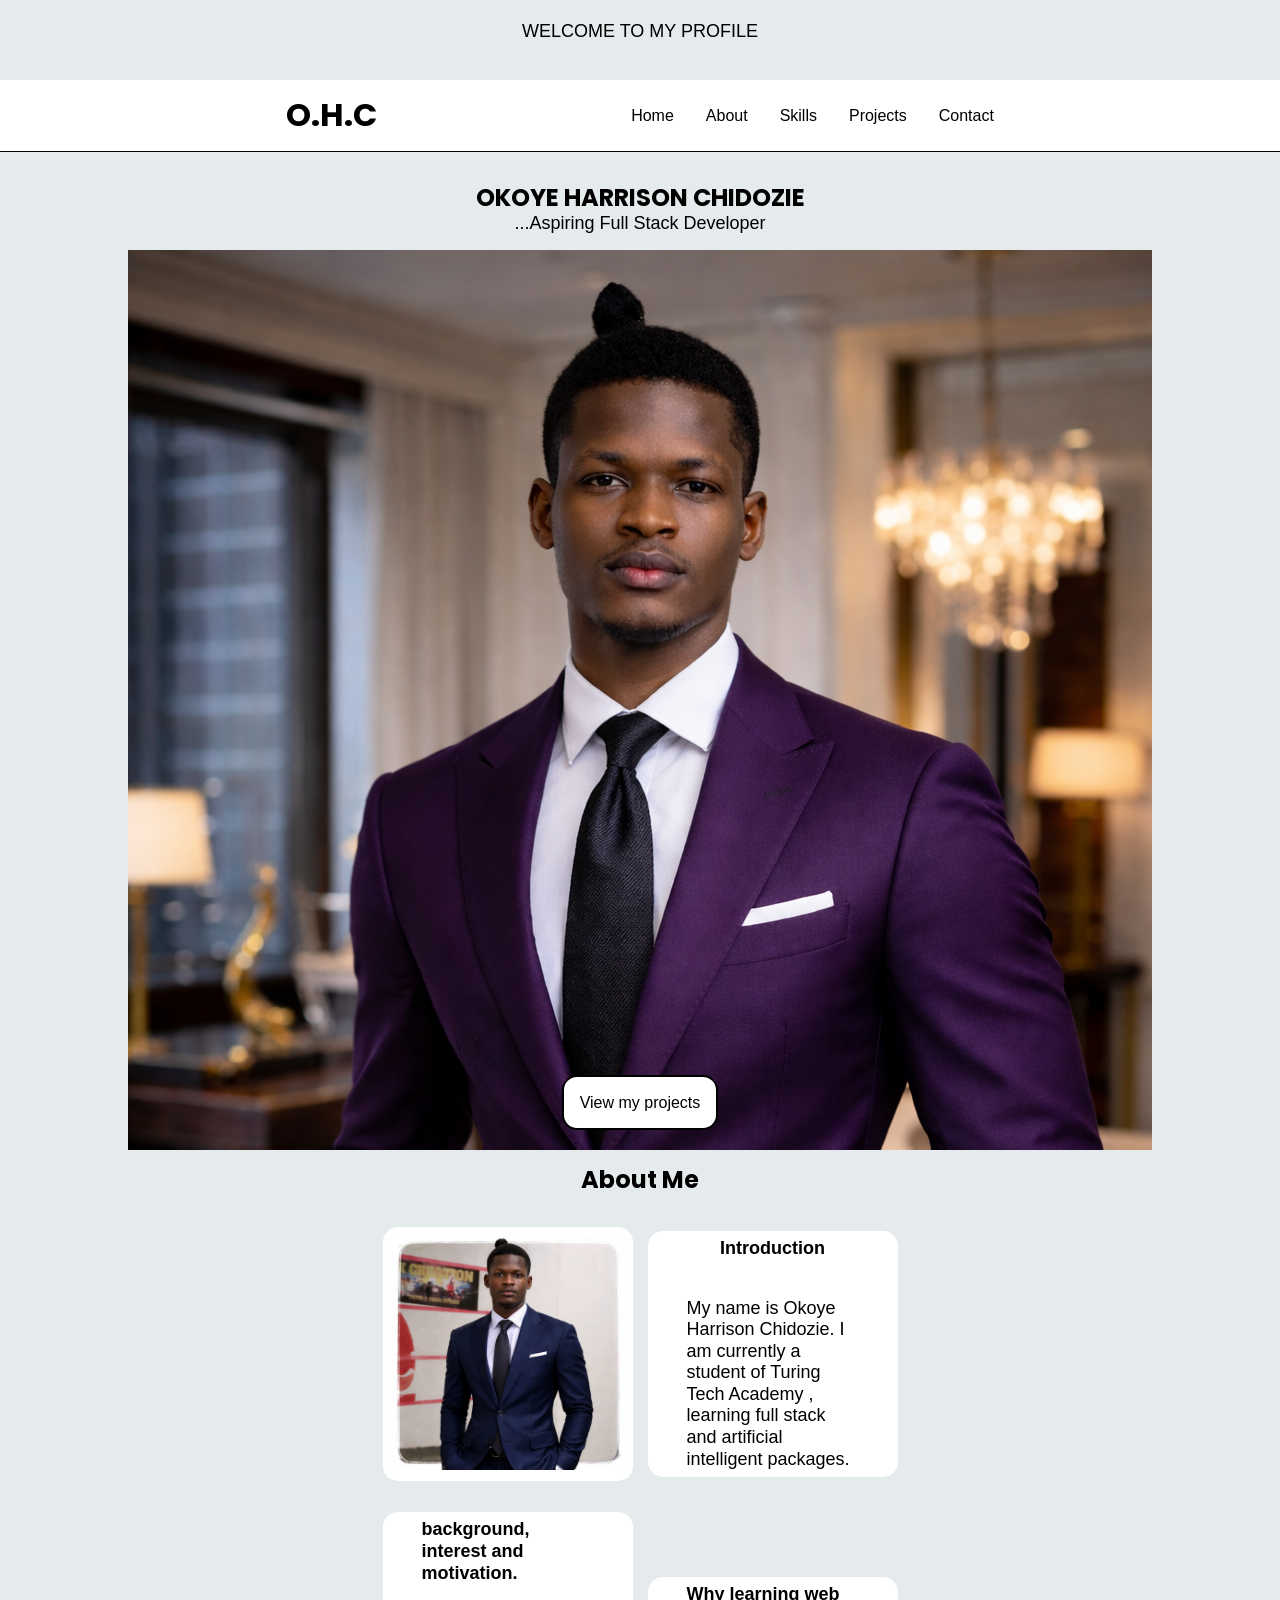
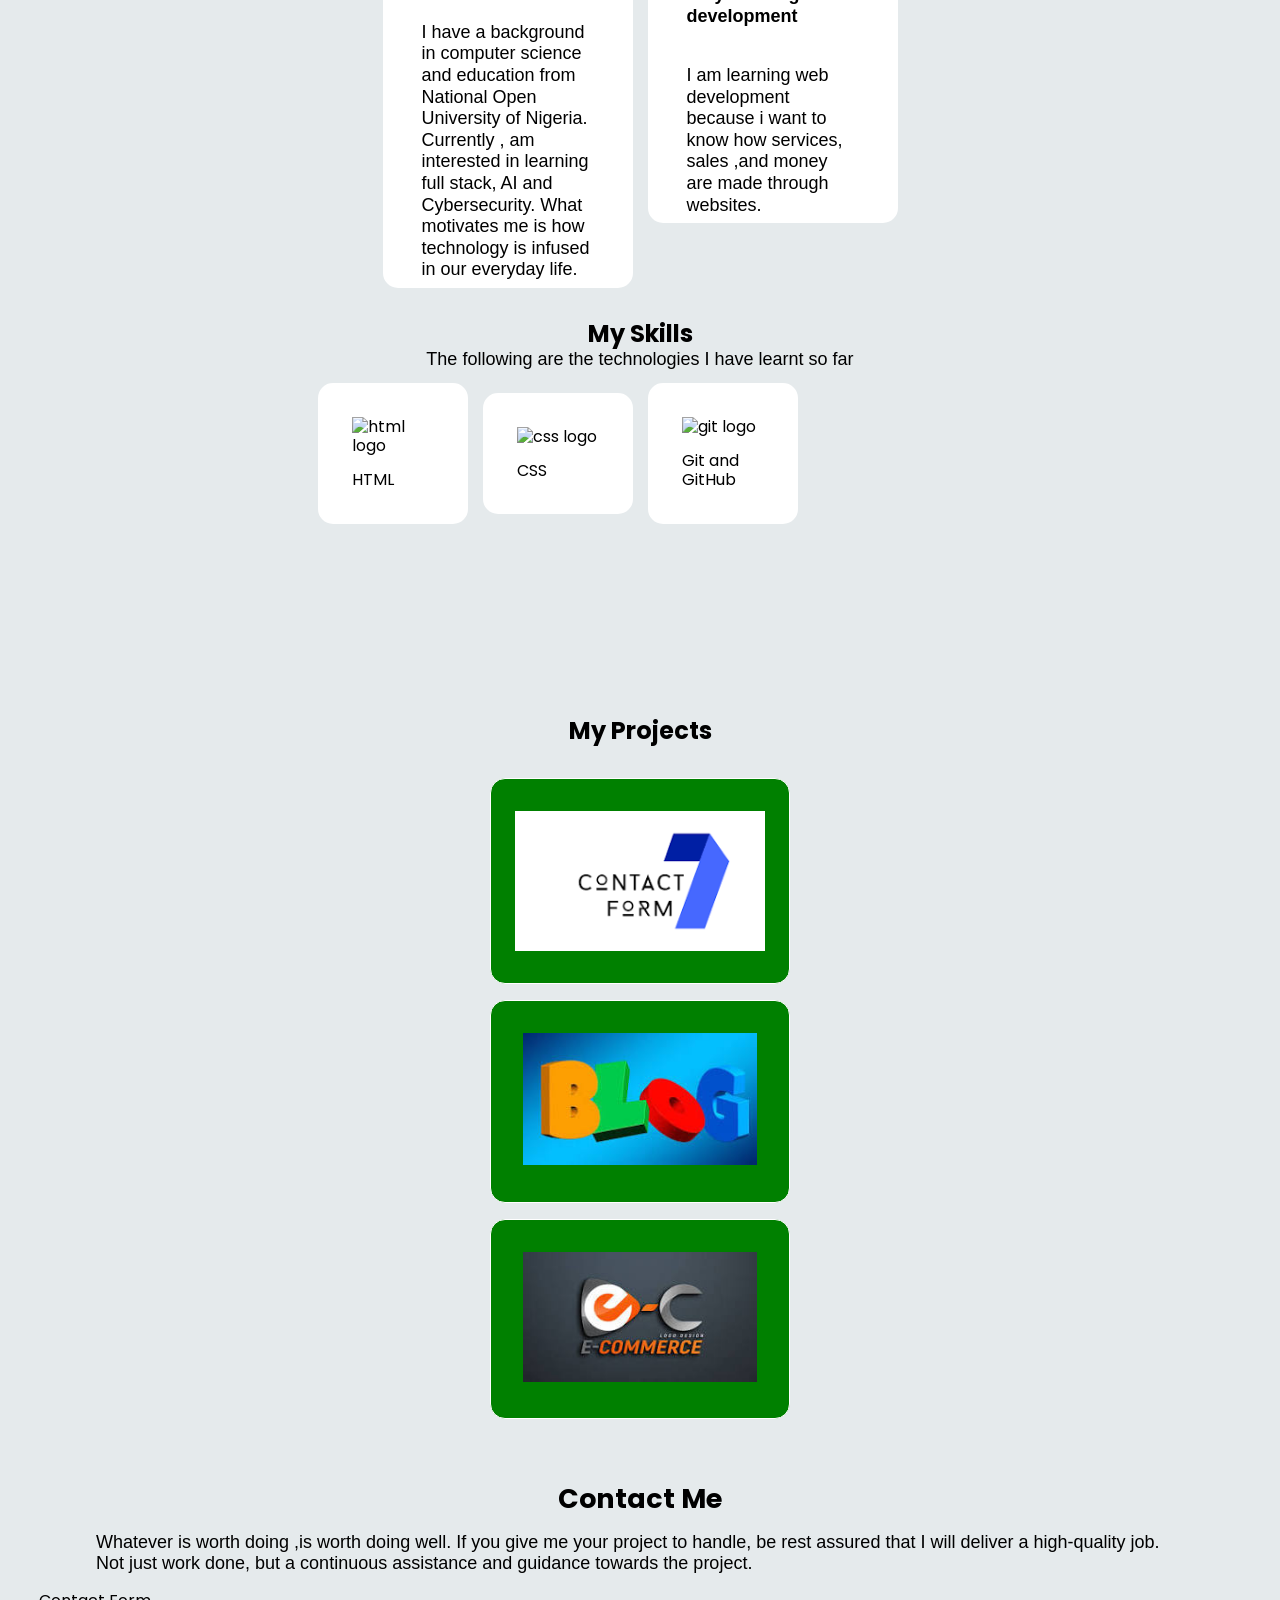
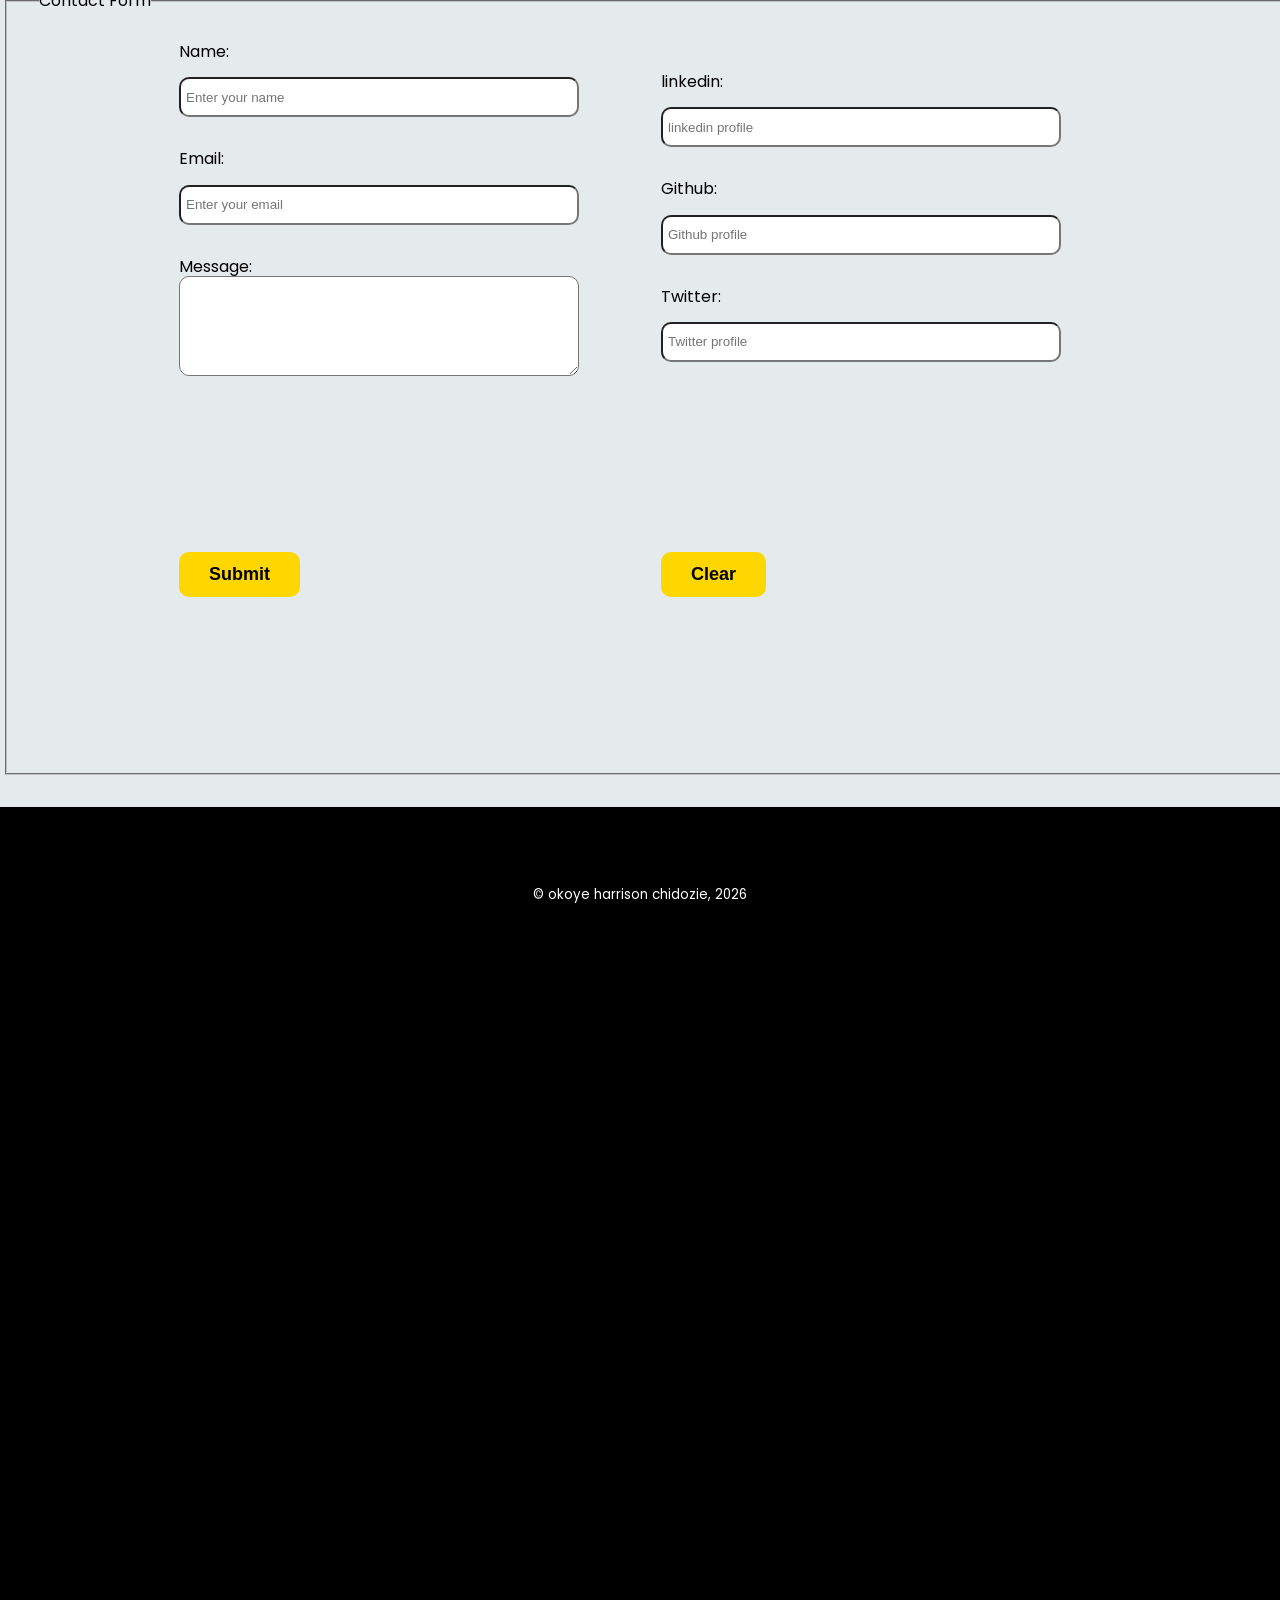
==== index.html @ e254c30d "Made some changes" ====
<!DOCTYPE html>
<html lang="en">
<head>
    <meta charset="UTF-8">
    <meta name="viewport" content="width=device-width, initial-scale=1.0">
    <title>My Portfolio Site.</title>
    <link rel="stylesheet" href="https://cdnjs.cloudflare.com/ajax/libs/font-awesome/6.5.0/css/all.min.css">
    <link rel="stylesheet" href="./css/style.css">

    <link rel="preconnect" href="https://fonts.googleapis.com">
<link rel="preconnect" href="https://fonts.gstatic.com" crossorigin>
<link href="https://fonts.googleapis.com/css2?family=Poppins:wght@300;400;500;600;700&display=swap" rel="stylesheet">
</head>

<body>
    
    <div class="body"> <p> WELCOME TO MY PROFILE</p> </div>
    
    <!---header -->

    <header>
        
    <nav class="navbar">
        <h1 class="logo">O.H.C</h1>

        <input type="checkbox" id="menu-toggle">

        <label for="menu-toggle" class="hamburger">
            &#9776;
        </label>

        <ul class="nav-links">
            <li><a href="#home">Home</a></li>
            <li><a href="#about">About</a></li>
            <li><a href="#skills">Skills</a></li>
            <li><a href="#projects">Projects</a></li>
            <li><a href="#contact">Contact</a></li>
        </ul>
    </nav>
</header>
        
    
    
    


    <!---main section begins-->
    <main>
    <section id="home" class="hero">

        <div class="intro">
        <h2>OKOYE HARRISON CHIDOZIE</h2>
        <p>...Aspiring Full Stack Developer</p>
        </div>

        <div class="hero-image">
        <img src="images/profile.png" alt="my profile picture">
        <a href="#projects">View my projects</a>
        </div>
    </section>

    <!--About section begins-->
    <section id="about" class="about">

        <h2>About Me</h2>

        <div class="container">

            <div img>
        <img src="images/my-picture.png" alt="Profile picture of Okoye Harrison Chidozie">
        </div>

        <div Introduction>
        <p><strong>Introduction</strong><br>
       My name is Okoye Harrison Chidozie.
            I am currently a student of Turing Tech Academy , learning full stack and artificial
            intelligent packages.
        </p>
        </div>

        <div Background, interest and motivation>
        <p><strong>background, interest and motivation.</strong> <br>
             I have a background in computer science and education from National Open University of Nigeria.<br>
            Currently , am interested in learning full stack, AI and Cybersecurity. 
            What motivates me is how technology is infused in our everyday life.
        </p>
        </div>

        <div Why learning web development>
        <p><strong>Why learning web development</strong><br>
             I am learning web development because i want to know how services, sales ,and money
            are made through websites.
        </p>
        </div>

        </div>
    </section>
    <!--About section ends-->


    <!--Skills Section begins-->
    <section id="skills" class="cards">

        <h2>My Skills</h2>
        <p>The following are the technologies I have learnt so far</p>
        <div class="cards-content">
            
                <div>
                    <img src="images/html.png" alt="html logo">

                <li>HTML</li>
                </div>

                <div>
                    <img src="images/css.png" alt="css logo">
                <li>CSS</li>
                </div>

                <div>
                    <img src="images/git.png" alt="git logo">
                <li>Git and GitHub</li>
                </div>
           
           </div>
        
    </section>
     <!--Skills Section ends-->

    <!--Project Section begins-->
    <section id="projects" class="projects">
    <h2>My Projects</h2>

    <div class="project-container">
        
        <div class="project-container1">
        <img src="images/project1.png">

    <div class="overlay">
        
        <h3>Contact form</h3>
        <p>I built a simple contact form using HTML . It is used to receive data from 
            people.
        </p>
        <a href="contact-form.html">click to view</a>
    </div>
    </div>

    <div class="project-container2">
        <img src="images/project2.jpg">

    <div class="overlay">
        <h3>Blog post</h3>
        <p>I built a blog post. It is used to display daily public information and
            updates from the organization.
            <a href="group-project.html">Click to view</a>
        </p>
    </div>
    </div>

    <div class="project-container3">
        <img src="images/project3.jpg">

    <div class="overlay">
        <h3>E-commerce website.</h3>
        <p>This project is under construction and when finished, it will serve as a
             marketing platform where companies will display their goods and services.</p>
        </div>

        </div>
        </div>
</section>
<!--Projects Section ends-->


<!--Contact section begins.-->
<section id="contact">
    <div class="contact-intro">
    <h2> Contact Me</h2>
    <p>Whatever is worth doing ,is worth doing well. 
        If you give me your project to handle, be rest assured that I will deliver a 
        high-quality job. Not just work done, but a continuous assistance and guidance towards the project.
    </p>
    </div>

    <form>
        <fieldset id="field">
            
            <legend>Contact Form</legend>

            <div class="form-info">
            
            <div>
            <label for="name">
                Name:<input type="text" id="name" name="name" placeholder="Enter your name" required >
            </label>
            </div>

            <div>
            <label for="email">
                Email:<input type="email" id="email" name="email" placeholder="Enter your email" required >
            </label>
            </div>

            <div>
            <label for="message">
                Message:<textarea id="message" name="message" placeholder=" Enter your message here" required rows="5" cols="35">

                </textarea>
            </label>
            </div>

            </div>

            <div class="social-link">

            <div>
                <label for="linkedin">linkedin:
                    <input type="text" id="linkedin" name="linkedin" placeholder="linkedin profile" >
                    
                </label>
            </div>
            
            <div>
                <label for="github">Github:
                    <input type="text" id="github" name="github" placeholder="Github profile"
                    >

                </label>
            </div>

             
            <div>
                <label for="twitter">Twitter:
                    <input type="text" id="twitter" name="github" placeholder="Twitter profile"
                    >

                </label>
            </div>

            </div>

            <div>
            <button class="btn1" type="submit">Submit</button>
            
             </div>

             <div>
            <button class="btn2" type="reset">Clear</button>
             </div>
            
           

            
        

        </fieldset>
       
    </form>
</section>
<!--Contact section ends-->
</main>


<!--footer section begins-->
<section id="footer">
<footer>
    <div class="my-footer">
    <small>&copy; okoye harrison chidozie, 2026</small>
    </div>


</footer>
</section>
<!--footer ends-->

</body>
</html>
---- css/style.css ----
*{
    margin: 0px;
    padding: 0px;
    box-sizing: border-box;
}

/* Body section design start*/

body{
    font-family: 'Poppins', sans-serif;
    background-color: #e5eaec;
    font-size: 16px;
    line-height: 1.2;
}

h1, h2, h3{
    font-family: 'Poppins', sans-serif;
}
h1, h2, h3{
    font-family: 'Poppins', sans-serif;
}

p, a, button, input{
    font-family: 'Inter', sans-serif;
}

.body > p{
    display: flex;
    justify-content: center;
    background-color: ;
    height: 1rem;
    padding: 2rem;
    color: black;
    }
    /* Body section design ends*/



    /* Header section design start*/
    header{
        display: flex;
        width: 100%;
        height: 4.5rem;
        border-bottom: 1px solid black;
        margin-top: 1rem;
        position: sticky;
        top: 0;
        z-index: 20;
        
    }

    .navbar {
    display: flex;
    justify-content: space-between;
    align-items: center;
    padding: 1rem 2rem;
    position: relative;
}

.logo {
    font-size: 2rem;
    font-weight: bold;
}

.nav-links {
    display: flex;
    list-style: none;
    gap: 2rem;
    
}

.nav-links :hover{
    scale: 1.2;
    color: blue;
}

.nav-links a {
    text-decoration: none;
    color: black;
}

/* Hide checkbox */
#menu-toggle {
    display: none;
}

/* Hamburger icon */
.hamburger {
    display: none;
    font-size: 2rem;
    cursor: pointer;
}

/* Mobile */
@media (max-width: 768px) {

    .hamburger {
        display: block;
    }

    .nav-links {
        display: none;
        flex-direction: column;
        position: absolute;
        top: 100%;
        right: 0;
        width: 200px;
        background-color: white;
        padding: 1rem;
        border: 1px solid #ccc;
    }

    #menu-toggle:checked ~ .nav-links {
        display: flex;
    }
}

    .navbar div{
        font-weight: 800;

    }


    /* Header section design ends*/



     /* Nav section design start*/

    .navbar{
        width: 100%;
        height: 100%;
        display: flex;
        justify-content: space-evenly;
        background-color: white;

    }

    

    .navbar > a{
        color: black;
        margin-top: 1.5rem;
        text-decoration: none;
    }

    .navbar > div{
        margin-top: 1rem;
        padding-right: 2.5rem;
        color: black;
        
    }
    /* Nav section design ends*/


    /* Hero section design start*/

.hero{
    display: grid;
    margin-top: 2rem;

}

.intro{
    display: flex;
    flex-direction: column;
    align-items: center;
    
}

.hero-image{
    position: relative;
    display: flex;
    flex-direction: column;
    align-items: center;
    margin-top: 1rem;
}


.hero-image a{
    position: absolute;
    bottom: 20px;


    text-decoration: none;
    margin-top: 1rem;
    border: 2px solid black;
    padding: 1rem;
    border-radius: 15px;
    background-color:white;
    color: black;
    box-shadow: 10px;

}

 /* Hero section design ends*/



/* About section design start*/

.about{
    display: grid;
    margin: 1rem 5rem;
}

.container{
    display: grid;
    margin-top: 1rem;
    gap: 15px;
    grid-template-columns: repeat(2,250px);
    grid-template-rows: repeat(3,px);
    justify-content: center;
    
    
}

.about h2{
    text-align: center;
}



.container div{
    background-color: white;
    color: black;
    margin-top: 1rem;
    padding: 5px;
    border: 2px solid white;
    border-radius: 15px;
}


.container div img{
    width: 100%;
    height: 100%;
    object-fit: cover;
}


.container div:nth-child(Introduction){
    grid-column: 2 / 3;
    grid-row: 1 / 2;
}

.container div:nth-child(Background,interest and motivation){
    grid-column: 2 / 3;
    grid-row: 2 / 3;

}
.container div:nth-child(Why learning web development){
    grid-column: 2 / 3;
    grid-row: 3 / 4;

}
/* About section design ends*/



/* cards for my skills start here. */

.cards{
    display: grid;
    
    justify-content: center;
}

.cards h2{
    display:flex;
    justify-content: center;
    margin-top: 1rem;

}

.cards p{
    display: flex;
    justify-content: center;
    color: black;

}

.cards-content{
    display: grid;
    gap: 15px;
    list-style: none;
    grid-template-columns: repeat(4,150px);
    grid-template-rows: repeat(2,150px);

}

.cards-content div{
    display: grid;
    gap: 15px;
    background-color: white;
    color: black;
    margin-top: 1rem;
    padding: 2rem;
    border: 2px solid white;
    border-radius: 15px;
}

.cards-content div:hover{
    scale: 1.2;
    background-color: black;
    color: yellow;
}

.cards-content div:nth-child(html){
    grid-column: 1 / 2;
    grid-row: 1 / 2;
}
.cards-content div:nth-child(CSS){
    grid-column: 2 / 3;
    grid-row: 1 / 2;
}
.cards-content div:nth-child(Git and GitHub){
    grid-column: 3 / 4;
    grid-row: 1 / 2;
}
/* cards for my skills ends here. */


/* project showcase design start*/

.projects{
    display: grid;
    margin-top: 1rem;
    
    padding-top: 1rem;
}

.project-container{
    display: grid;
    margin-bottom: 1rem;
    padding: 1rem;
    align-items: center;
    justify-content: center;
}

/* project 1 design starts here */

.project-container1{
    display: grid;
    position: relative;
    width: 300px;
    margin-top: 1rem;
    gap: 15px;
    grid-template-columns: repeat(auto-fit,minmax(250px,1fr));
    justify-content: center;
    
    
}

.project-container img{
    width: 100%;
}

.overlay{
    position: absolute;
    top: 0;
    left: 0;
    width: 100%;
    height: 100%;
    background-color: rgba(0, 0, 0, 0.6);
    color: white;
    display: flex;
    flex-direction: column;
    justify-content: center;
    align-items: center;
}
.project-container1 img{
    background: rgba(0, 0, 0,0.5);
}


.overlay{
    opacity: 0;
    transition: 0.3sec ease-in-out 2s;
}

.project-container1:hover .overlay{
    opacity: 1;
}
/* project 1 design stops here */


/* project 2 design starts here */
.project-container2{
    
    width: 300px;
    position: relative;
    margin-top: 1rem;
    gap: 15px;
    justify-content: center;
    
}

.project-container img{
    width: 100%;
}

.overlay{
    position: absolute;
    top: 0;
    left: 0;
    width: 100%;
    height: 100%;
    background-color: rgba(0, 0, 0, 0.6);
    color: white;
    display: flex;
    flex-direction: column;
    justify-content: center;
    align-items: center;
}
.project-container2 img{
    background: rgba(0, 0, 0,0.5);
}


.overlay{
    opacity: 0;
    transition: 0.2sec;
}

.project-container2:hover .overlay{
    opacity: 1;
}
/* project 2 design stops here */


/* project 3 design starts here */
.project-container3{
    
    width: 300px;
    position: relative;
    margin-top: 1rem;
    gap: 15px;
    grid-template-columns: repeat(auto-fit,minmax(250px,1fr));
    justify-content: center;
    
}

.project-container img{
    width: 100%;
}

.overlay{
    position: absolute;
    top: 0;
    left: 0;
    width: 100%;
    height: 100%;
    background-color: rgba(0, 0, 0, 0.6);
    color: white;
    display: flex;
    flex-direction: column;
    justify-content: center;
    align-items: center;
}
.project-container3 img{
    background: rgba(0, 0, 0,0.5);
}


.overlay{
    opacity: 0;
    transition: 0.2sec;
}

.project-container3:hover .overlay{
    opacity: 1;
}
/* project 3 design stops here */



.projects h2{
    text-align: center;
}



.project-container div{
    background-color: green;
    color: black;
    margin-top: 1rem;
    padding: 2rem;
    border: 1px solid white;
    border-radius: 15px;
    gap: 10px;
}

.project-container div a{
    
    text-decoration: none;
    border: 1px solid black;
    padding: 2px;
    border-radius: 10px;
    color: blue;
    
}

.project-container div:nth-child(Contact form)
{
    grid-column: 2 / 3;
    grid-row: 1 / 2;
}

.project-container div:nth-child(Blog post)
{
    grid-column: 2 / 3;
    grid-row: 2 / 3;

}
.project-container div:nth-child(E-commerce website)
{
    grid-column: 2 / 3;
    grid-row: 3 / 4;

}

/* project showcase design ends */


/* Contact section design start*/

#contact{
    display: grid;
    width: auto;
    
    color: black;
    margin-top: 1rem;
    
}

.contact-intro{
    display: flex;
    flex-direction: column;
    justify-content: center;
    align-items: center;
    margin-top: 1rem;
    
}
.contact-intro,p{
    display: flex;
    flex-direction: column;
    justify-content: center;
    align-items: center;
    gap: 1rem;
    padding: 0rem 2rem;
    font-size: large;
}

/* Contact section design ends*/



/* form section design start*/

#field{
    display: grid;
    grid-template-columns: repeat(2,450px);
    grid-template-rows: repeat(2,1fr);
    width: 100%;
    margin: 1rem 2rem;
    padding: 2rem;
    gap: 2rem;
}



.form-info{
    display: flex;
    flex-direction: column;
    gap: 2rem;
    
}

.form-info input{
    width: 400px;
    height: 40px;
    border-radius: 10px;
    padding: 0px 5px;
    margin-top: 1rem;
    display:block;
}

.social-link input{
    width: 400px;
    height: 40px;
    border-radius: 10px;
    padding: 0px 5px;
    margin-top: 1rem;
    display:block;
}


textarea{
    width: 400px; 
    height: 100px;
    border-radius: 10px;
    padding: 0px 5px;
    display: block;
}



.btn1{
    
    background-color: gold;
    color: black;
    font-size: 18px;
    font-weight: bold;
    padding: 12px 30px;
    border: none;
    border-radius: 10px;
    cursor: pointer;
    transition: 0.3s ease;
}
    
    

.btn1:hover{
    
    
    background-color: black;
    color: gold;
    transform: scale(1.05);

    
}



.btn2{
    
    background-color: gold;
    color: black;
    font-size: 18px;
    font-weight: bold;
    padding: 12px 30px;
    border: none;
    border-radius: 10px;
    cursor: pointer;
    transition: 0.3s ease;
}
    
    

.btn2:hover{
    
    
    background-color: black;
    color: gold;
    transform: scale(1.05);

    
}




.social-link{
    display: flex;
    flex-direction: column;
    gap: 2rem;
    margin-top: 1rem;
}

.social-link input{
    width: 400px;
    height: 40px;
    border-radius: 10px;
    padding: 0px 5px;
}

/* form section design ends*/

#footer{
    height: 100%;
    margin: 2rem 0px;
    background-color: black;
    width: 100vw;
    
}

.my-footer{
    width: 100vw;
    padding: 5rem;
    height: 30vh;
    color: white;
    display: flex;
    justify-content: center;
}



/* Media Query design start*/


/* mobile first */
.hero-image{
    width: 100%;
    height: 100vh;
    overflow: hidden;
    
}

.about{
    display: flex;
    flex-direction: column;
    align-items: center;
    justify-content: center;
}

.container{
    display: flex;
    flex-direction: column;
    justify-content: center;
    align-items: center;
}

.cards{
    display: flex;
    flex-direction: column;
    justify-content: center;
    align-items: center;
}

.cards-content{
    display: flex;
    flex-direction: column;
    justify-content: center;
    align-items: center;
}

.contact-intro{
    display: flex;
    flex-direction: column;
    justify-content: center;
    align-items: center;
    margin: 1rem 2rem;
}

#field{
    display: flex;
    flex-direction: column;
    justify-content: center;
    align-items: center;
}

.hero-image{
    position: relative;
    display: flex;
    flex-direction: column;
    align-items: center;
    margin-top: 1rem;
}


.hero-image a{
    position: absolute;
    bottom: 20px;

}

.hero-image a:hover{
    background-color: gold;
    color: black;
    transform: scale(1.1);
}


#footer{
    width: 100%;
    height: 100vh;
}



@media (min-width:320px){

}


@media (min-width:768px){

    .container{
    display: grid;
    align-items: center;
    gap: 15px;
    padding: 0rem 5rem;
}

.cards-content{
    display: grid;
    align-items: center;
}

.project-container{
    display: grid;
    align-items: center;
}

#field{
    display: grid;
    align-items: center;
    margin: 0px 5px;
}

}


@media (min-width:1024px){

        .container{
    display: grid;
    align-items: center;
}

.cards-content{
    display: grid;
    align-items: center;
}

.project-container{
    display: grid;
    align-items: center;
}

}

/* Media Query design ends*/
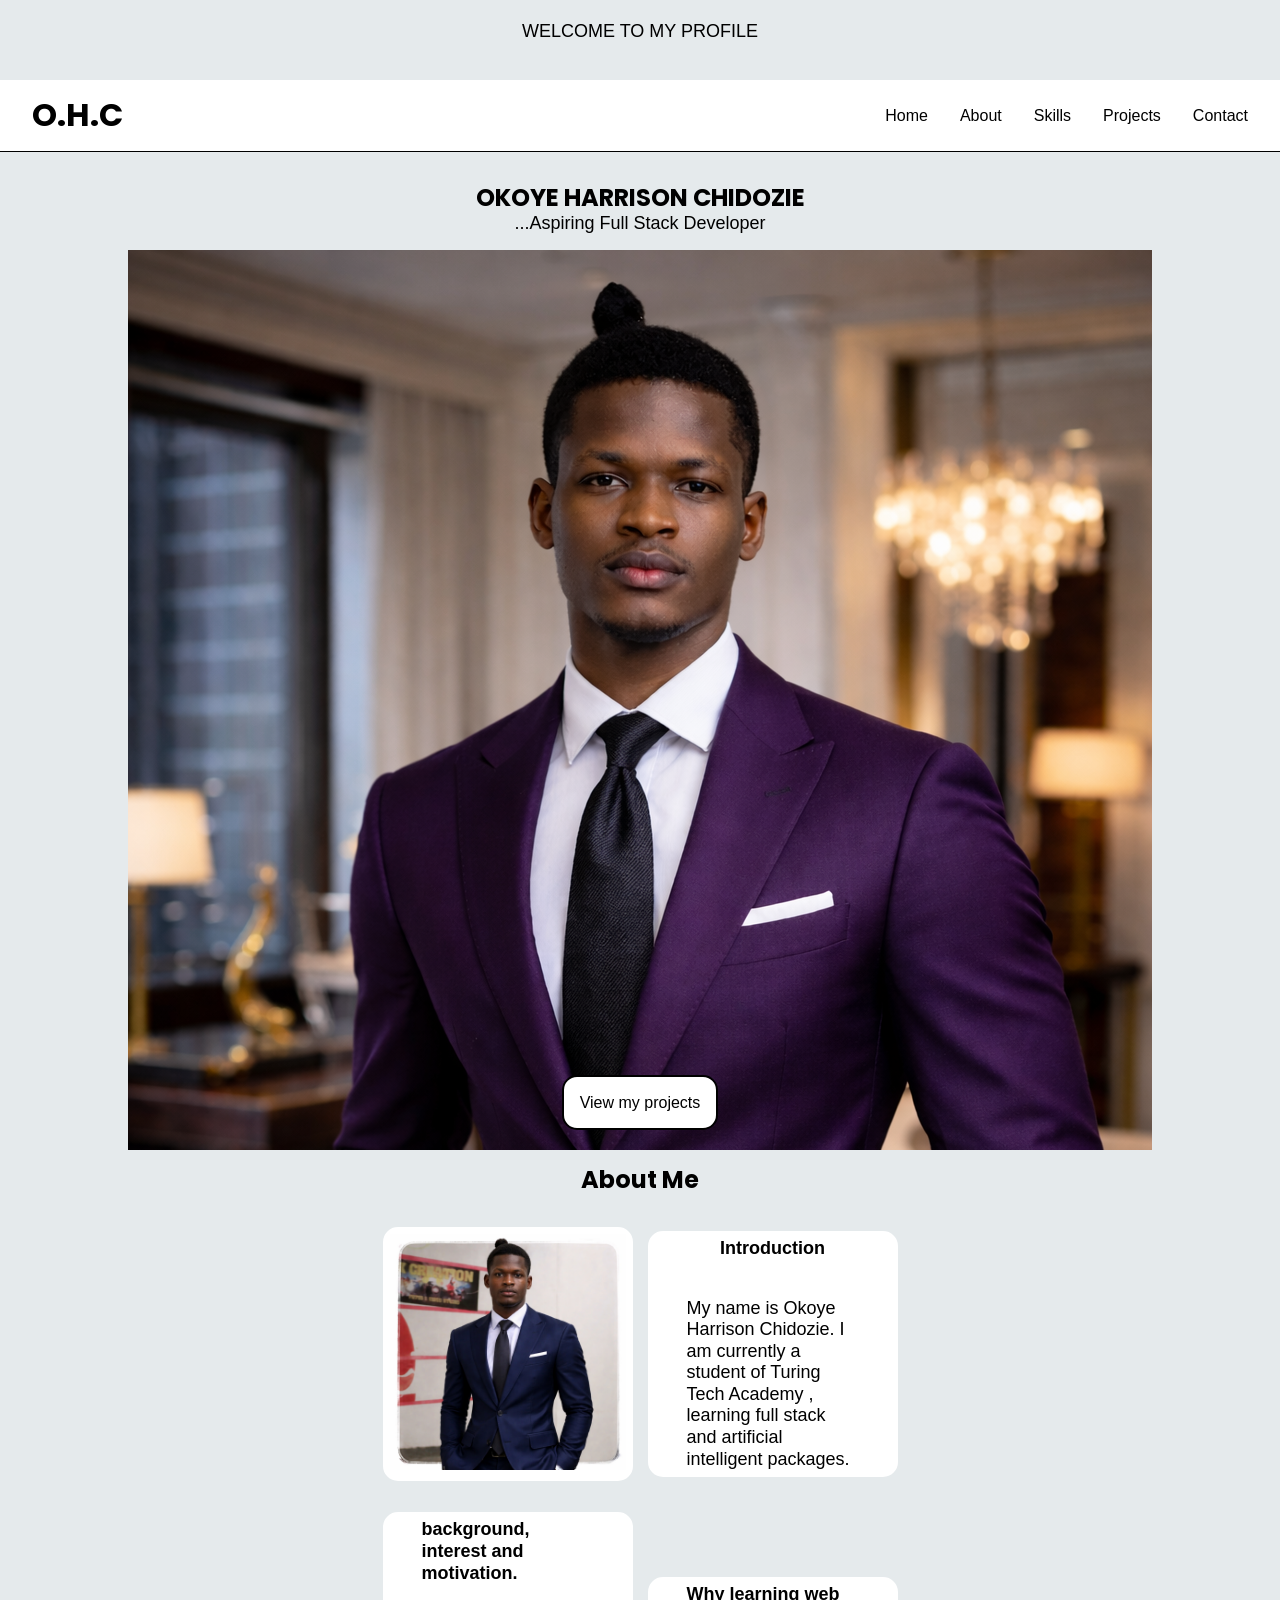
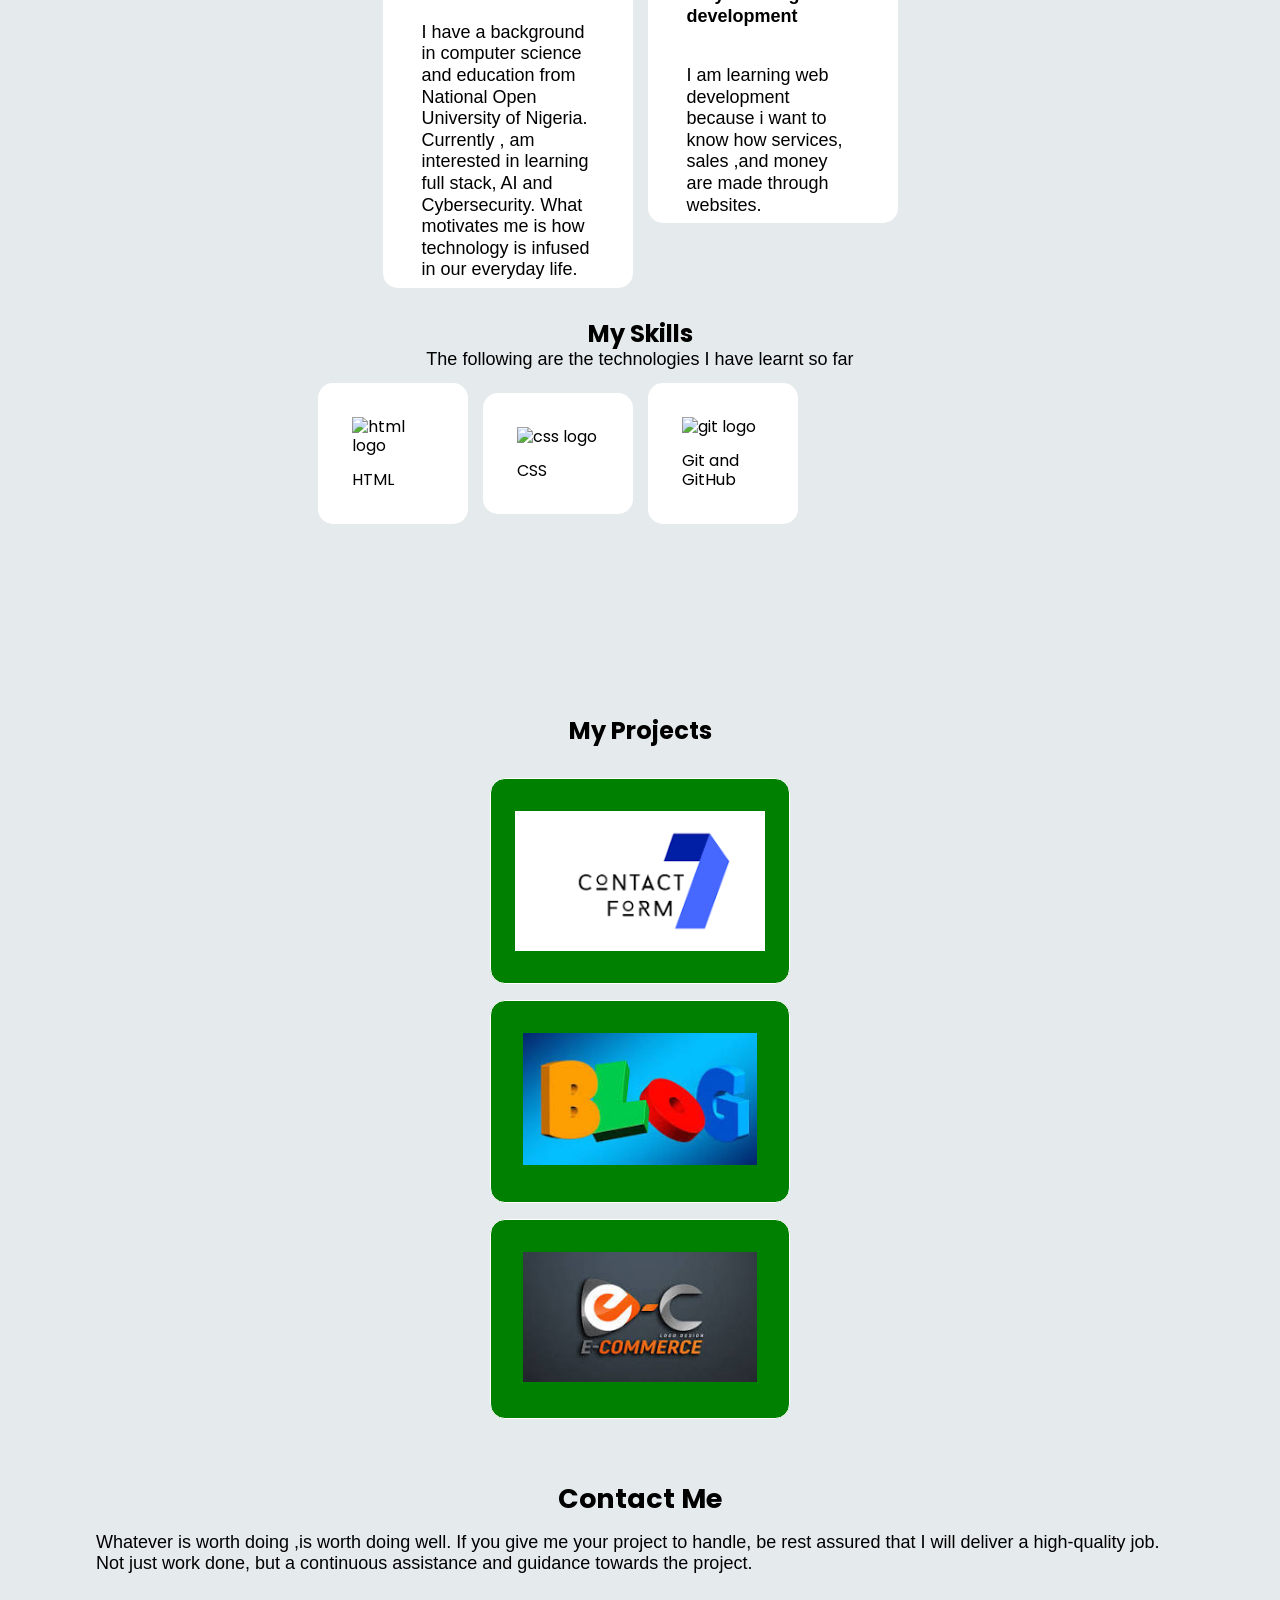
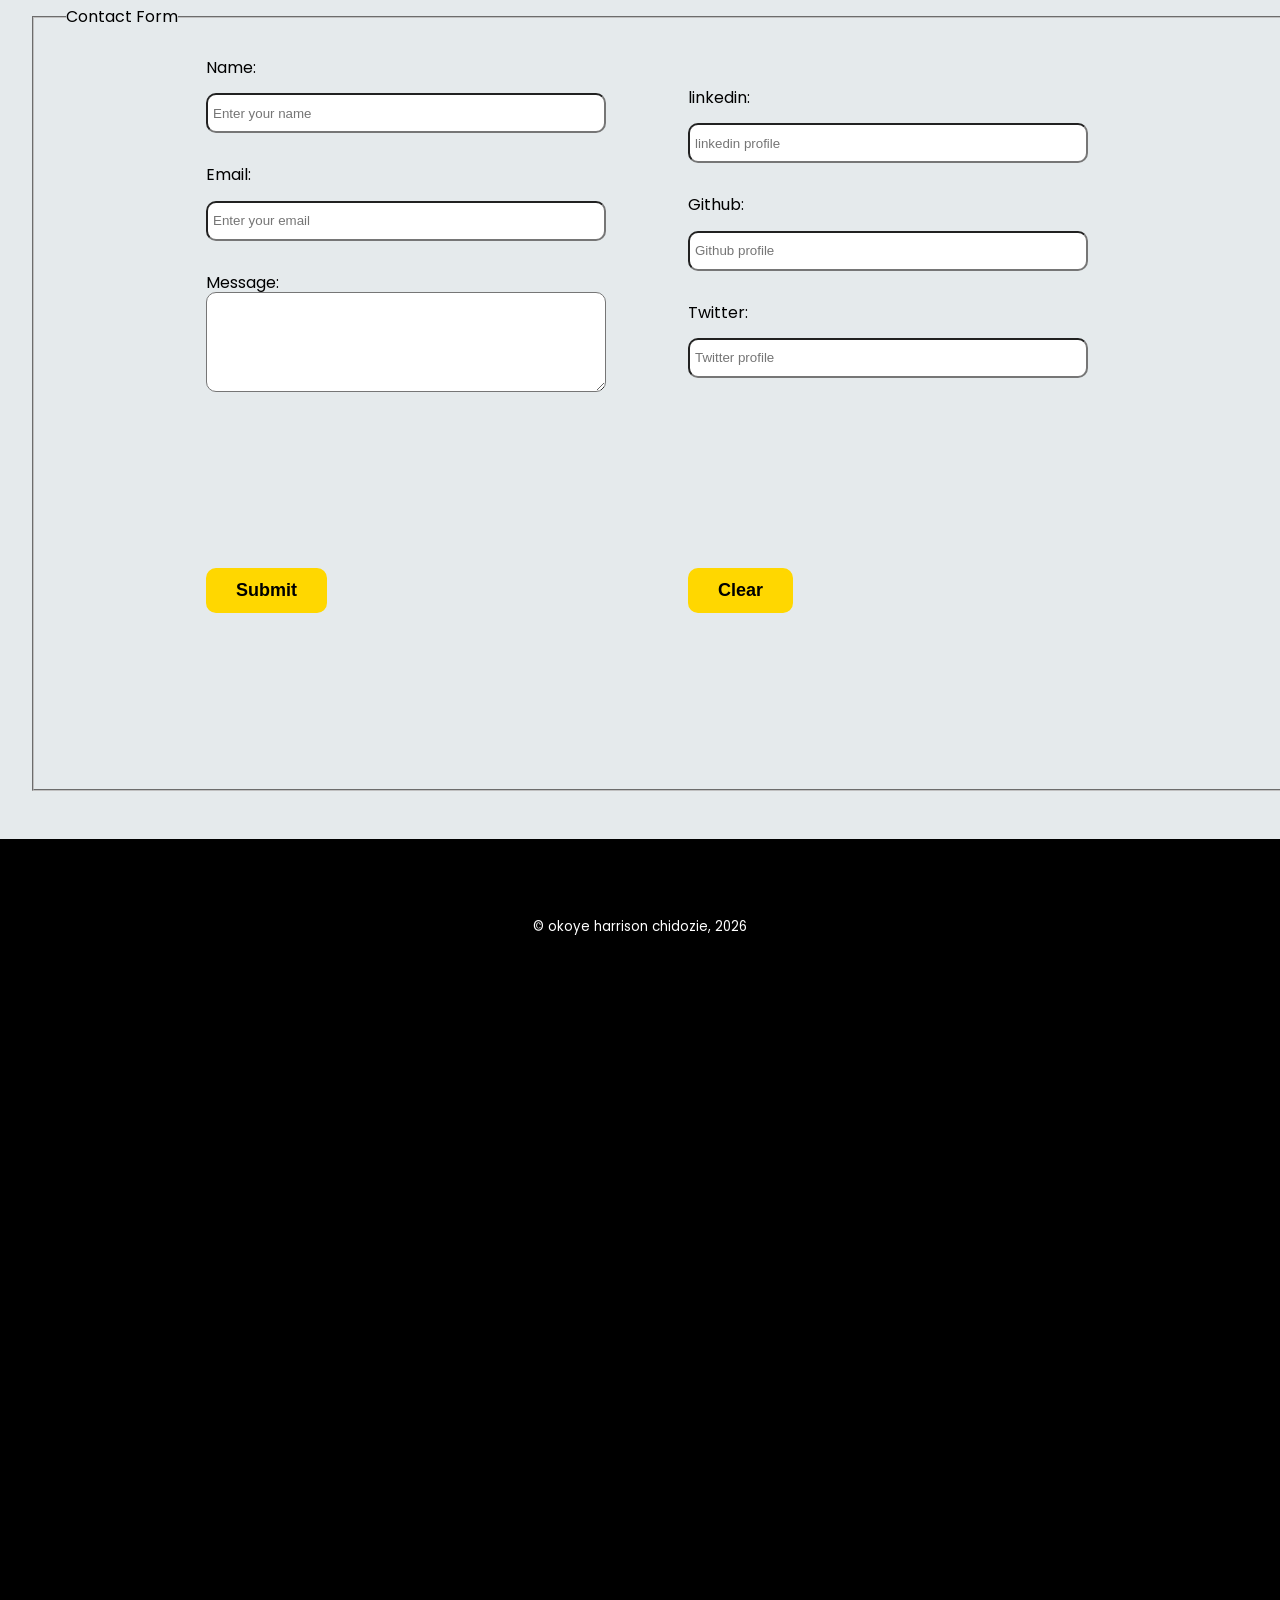
==== commit 28f0fb9d: "Add responsive" ====
--- a/index.html
+++ b/index.html
@@ -203,7 +203,7 @@
 
             <div>
             <label for="message">
-                Message:<textarea id="message" name="message" placeholder=" Enter your message here" required rows="5" cols="35">
+                Message:<textarea id="message" name="message" placeholder=" Enter your message here" required >
 
                 </textarea>
             </label>
--- a/css/style.css
+++ b/css/style.css
@@ -91,6 +91,10 @@
     cursor: pointer;
 }
 
+.hamburger:hover{ 
+    color: blue;
+}
+
 /* Mobile */
 @media (max-width: 768px) {
 
@@ -131,7 +135,7 @@
         width: 100%;
         height: 100%;
         display: flex;
-        justify-content: space-evenly;
+        justify-content: space-between;
         background-color: white;
 
     }
@@ -783,13 +787,41 @@
 }
 
 
-@media (min-width:768px){
-
-    .container{
-    display: grid;
-    align-items: center;
-    gap: 15px;
-    padding: 0rem 5rem;
+/* Mobile default */
+#field {
+    display: grid;
+    grid-template-columns: 1fr;  /* single column on mobile */
+    width: 100%;
+    margin: 1rem;
+    padding: 1rem;
+    gap: 1.5rem;
+    box-sizing: border-box;
+}
+
+.form-info input,
+.social-link input,
+textarea {
+    width: 100%;          /* fluid width */
+    max-width: 400px;     /* won't exceed 400px on larger screens */
+    box-sizing: border-box;
+}
+
+/* Desktop and tablets */
+@media (min-width: 768px) {
+    #field {
+        grid-template-columns: repeat(2, 450px);
+        margin: 1rem 2rem;
+        padding: 2rem;
+        gap: 2rem;
+    }
+}
+
+
+@media (min-width:1024px){
+
+        .container{
+    display: grid;
+    align-items: center;
 }
 
 .cards-content{
@@ -802,32 +834,6 @@
     align-items: center;
 }
 
-#field{
-    display: grid;
-    align-items: center;
-    margin: 0px 5px;
-}
-
-}
-
-
-@media (min-width:1024px){
-
-        .container{
-    display: grid;
-    align-items: center;
-}
-
-.cards-content{
-    display: grid;
-    align-items: center;
-}
-
-.project-container{
-    display: grid;
-    align-items: center;
-}
-
 }
 
 /* Media Query design ends*/
